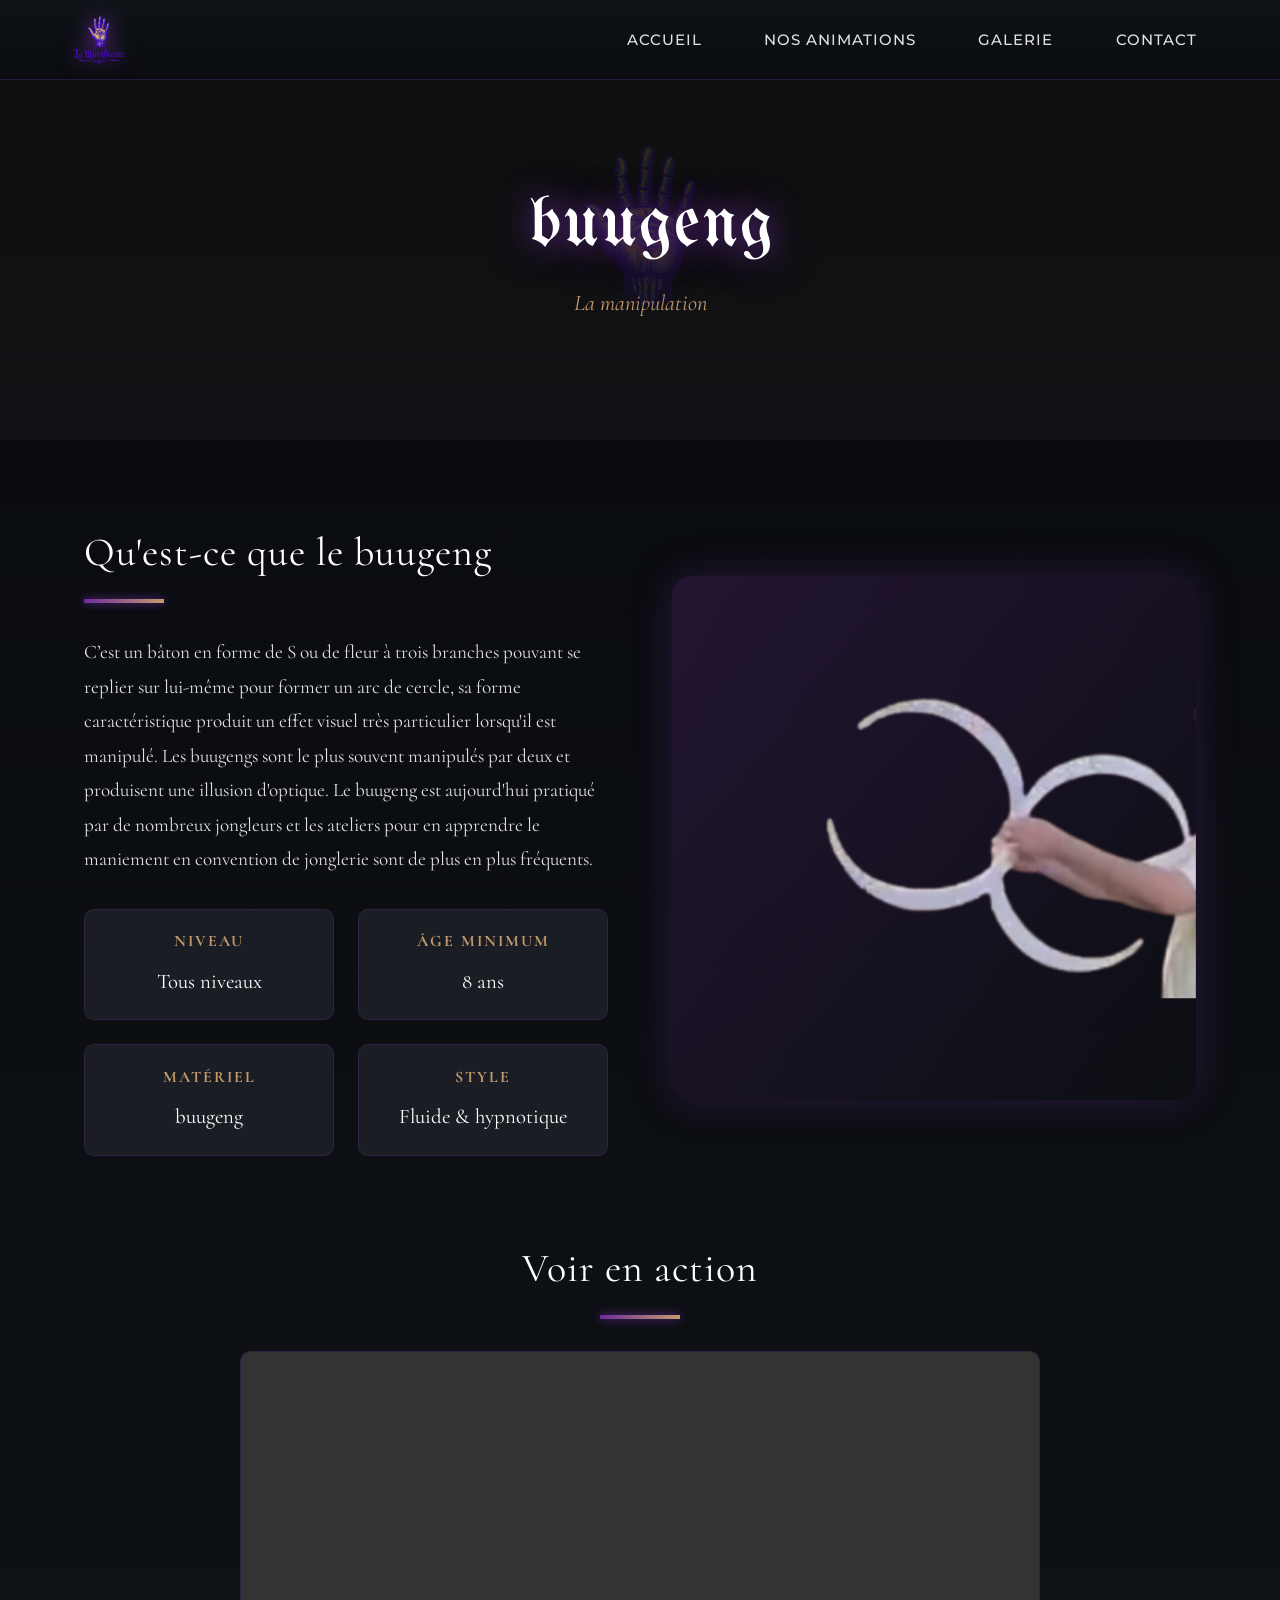
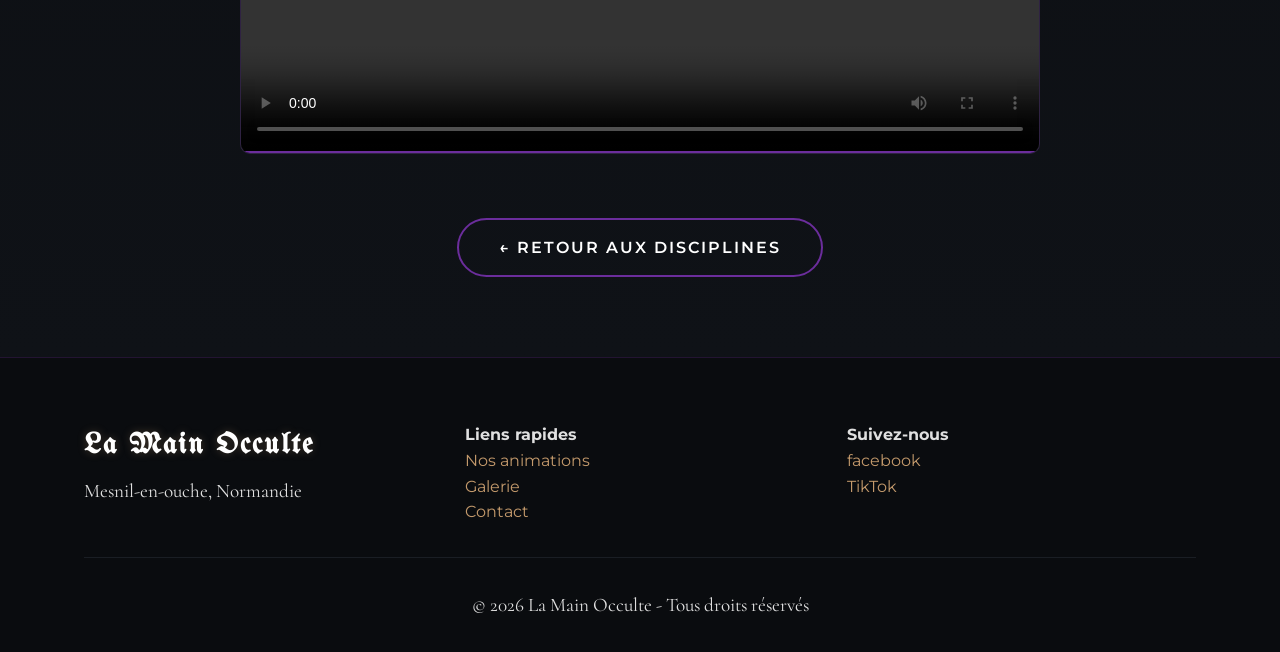
==== disciplines/flow-arts.html @ bd58adb0 "Add files via upload" ====
<!DOCTYPE html>
<html lang="fr">
<head>
    <meta charset="UTF-8">
    <meta name="viewport" content="width=device-width, initial-scale=1.0">
    <title>buugeng - La Main Occulte</title>
    <link rel="stylesheet" href="../style.css">
    <!-- Google Fonts -->
    <link href="https://fonts.googleapis.com/css2?family=UnifrakturMaguntia&family=Cormorant:wght@400;600;700&family=Montserrat:wght@400;600&display=swap" rel="stylesheet">
</head>
<body class="page-discipline">
    <header>
        <nav class="navbar">
            <div class="logo-container">
                <a href="../index.html"><img src="../img/logo.png" alt="La Main Occulte"></a>
            </div>
            <ul class="nav-links">
                <li><a href="../index.html">Accueil</a></li>
                <li><a href="../animations.html">Nos animations</a></li>
                <li><a href="../galerie.html">Galerie</a></li>
                <li><a href="../contact.html">Contact</a></li>
            </ul>
            <div class="burger">
                <div class="line1"></div>
                <div class="line2"></div>
                <div class="line3"></div>
            </div>
        </nav>
    </header>

    <main>
        <!-- Hero spécifique à la discipline -->
        <section class="discipline-hero">
            <div class="discipline-hero-content">
                <h1>buugeng</h1>
                <p>La manipulation</p>
            </div>
        </section>

        <!-- Contenu principal -->
        <section class="discipline-content">
            <div class="container">
                <!-- Description et stats -->
                <div class="discipline-grid">
                    <div class="discipline-info">
                        <h2>Qu'est-ce que le buugeng</h2>
                        <p>C’est un bâton en forme de S ou de fleur à trois branches pouvant se replier sur lui-même pour former un arc de cercle, sa forme caractéristique produit un effet visuel très particulier lorsqu'il est manipulé. Les buugengs sont le plus souvent manipulés par deux et produisent une illusion d'optique.

Le buugeng est aujourd'hui pratiqué par de nombreux jongleurs et les ateliers pour en apprendre le maniement en convention de jonglerie sont de plus en plus fréquents.</p>
                        <div class="discipline-stats">
                            <div class="stat-item">
                                <h4>Niveau</h4>
                                <p>Tous niveaux</p>
                            </div>
                            <div class="stat-item">
                                <h4>Âge minimum</h4>
                                <p>8 ans</p>
                            </div>
                            <div class="stat-item">
                                <h4>Matériel</h4>
                                <p>buugeng</p>
                            </div>
                            <div class="stat-item">
                                <h4>Style</h4>
                                <p>Fluide & hypnotique</p>
                            </div>
                        </div>
                    </div>
                    
                    <div class="discipline-image-large">
                        <img src="../img/galerie/buuggeng.png" alt="Buugeng en action">
                    </div>
                </div>

                <!-- Vidéo de démonstration -->
                <div class="video-showcase">
                    <h2>Voir en action</h2>
                    <div class="video-item">
                        <video controls width="100%">
                            <source src="../img/videos/buugeng.mp4" type="video/mp4">
                            Votre navigateur ne supporte pas la vidéo.
                        </video>
                    </div>
                </div>

                <!-- Lien retour -->
                <div class="back-to-home">
                    <a href="../index.html#disciplines" class="back-btn">← Retour aux disciplines</a>
                </div>
            </div>
        </section>
    </main>

    <footer>
        <div class="container">
            <div class="footer-content">
                <div class="footer-info">
                    <h3>La Main Occulte</h3>
                    <p>Mesnil-en-ouche, Normandie</p>
                </div>
                <div class="footer-links">
                    <h4>Liens rapides</h4>
                    <ul>
                        <li><a href="../animations.html">Nos animations</a></li>
                        <li><a href="../galerie.html">Galerie</a></li>
                        <li><a href="../contact.html">Contact</a></li>
                    </ul>
                </div>
                <div class="footer-social">
                    <h4>Suivez-nous</h4>
                    <a class="rezo" href="https://www.facebook.com/profile.php?id=61584136633572">facebook</a>
                    <a class="rezo" href="//www.tiktok.com/@la_main_occulte_">TikTok</a>
                </div>
            </div>
            <div class="footer-bottom">
                <p>&copy; 2026 La Main Occulte - Tous droits réservés</p>
            </div>
        </div>
    </footer>

    <!-- Overlay pour le menu mobile -->
    <div class="menu-overlay" id="menuOverlay"></div>

    <!-- Scripts -->
    <script src="../script.js"></script>
</body>
</html>
---- style.css ----
/* ===== RESET ET BASE ===== */
* {
    margin: 0;
    padding: 0;
    box-sizing: border-box;
}

body {
    font-family: 'Cormorant', serif;
    color: #e0e0e0;
    line-height: 1.6;
    background: linear-gradient(rgba(0, 0, 0, 0.8), rgba(10, 12, 15, 0.9));
    background-size: cover;
    background-position: center;
    background-attachment: fixed;
}

.container {
    width: 90%;
    max-width: 1200px;
    margin: 0 auto;
    padding: 0 20px;
}

/* ===== TYPOGRAPHIE H1 UNIFORMISÉE ===== */
h1 {
    font-family: 'UnifrakturMaguntia', cursive;
    font-size: 4rem;
    font-weight: normal;
    color: #ffffff;
    text-shadow: 0 0 20px #6b2d9c, 0 0 40px rgba(107, 45, 156, 0.3);
    letter-spacing: 2px;
    line-height: 1.2;
    margin: 0 auto 1rem;
    text-align: center;
    transition: text-shadow 0.3s ease;
    max-width: 90%;
}

/* Ajustement pour mobile */
@media screen and (max-width: 768px) {
    h1 {
        font-size: 2.8rem;
    }
}

@media screen and (max-width: 480px) {
    h1 {
        font-size: 2.2rem;
    }
}

/* ===== EFFET DE FOND POUR LES H1 ===== */
h1 {
    position: relative;
    z-index: 1;
}

h1::before {
    content: '';
    position: absolute;
    top: 50%;
    left: 50%;
    transform: translate(-50%, -50%);
    width: 120%;
    height: 200%;
    background-image: url('img/logo2.PNG'); /* Remplace par ton image */
    background-size: contain;
    background-position: center;
    background-repeat: no-repeat;
    opacity: 0.15; /* Très discret */
    z-index: -1;
    pointer-events: none;
    animation: h1Glow 4s ease-in-out infinite;
}

@keyframes h1Glow {
    0%, 100% {
        opacity: 0.15;
        filter: brightness(1) blur(0px);
    }
    50% {
        opacity: 0.50;
        filter: brightness(1.2) blur(1px);
        transform: translate(-50%, -50%) scale(1.02);
    }
}

/* ===== PAGE HEADER UNIFORMISÉ ===== */
.page-header {
    background: linear-gradient(rgba(0, 0, 0, 0.7), rgba(0, 0, 0, 0.7));
    background-size: cover;
    background-position: center;
    padding: 160px 0 80px;
    text-align: center;
    color: white;
    margin-top: 80px; /* Pour compenser la navbar fixe */
    width: 100%;
}

.page-header .container {
    display: flex;
    flex-direction: column;
    align-items: center;
    justify-content: center;
}

.page-header h1 {
    margin-bottom: 1rem;
}

.page-header p {
    font-size: 1.3rem;
    color: #c49a6c;
    max-width: 700px;
    margin: 0 auto;
    font-style: italic;
}

h1:hover {
    text-shadow: 0 0 30px #c49a6c, 0 0 60px #6b2d9c;
}

h2 {
    font-size: 2.5rem;
    font-weight: normal;
    color: #ffffff;
    text-align: center;
    margin-bottom: 2rem;
    position: relative;
    letter-spacing: 1px;
    transition: text-shadow 0.3s ease;
}

h2:hover {
    text-shadow: 0 0 30px #c49a6c, 0 0 60px #6b2d9c;
}

h2::after {
    content: '';
    display: block;
    width: 80px;
    height: 4px;
    background: linear-gradient(90deg, #6b2d9c, #c49a6c);
    margin: 15px auto 0;
    box-shadow: 0 0 10px #6b2d9c;
}

h3 {
    font-family: 'Cormorant', serif;
    font-size: 1.5rem;
    font-weight: 700;
    color: #c49a6c;
    margin-bottom: 1rem;
    text-transform: uppercase;
    letter-spacing: 2px;
    text-shadow: 0 0 8px rgba(196, 154, 108, 0.3);
}

p {
    font-family: 'Cormorant', serif;
    font-size: 1.2rem;
    color: #e0e0e0;
    margin-bottom: 1rem;
}

/* ===== AJUSTEMENTS DE LA NAVBAR ===== */
.navbar {
    /* Garde ton code existant, juste ajoute une hauteur fixe si besoin */
    height: 80px;
}

/* Pour compenser la navbar fixe sur toutes les pages */
main {
    padding-top: 0;
}



/* ===== UNIFORMISATION DES SECTIONS ===== */
section {
    width: 100%;
}

.container {
    width: 90%;
    max-width: 1200px;
    margin: 0 auto;
    padding: 0 20px;
}

/* ===== NAVIGATION ===== */
.navbar {
    display: flex;
    justify-content: space-between;
    align-items: center;
    padding: 0.5rem 5%;
    background: linear-gradient(180deg, #0f1217 0%, #0a0c0f 100%);
    position: fixed;
    width: 100%;
    top: 0;
    z-index: 2000;
    border-bottom: 1px solid #6b2d9c40;
    font-family: 'Montserrat', sans-serif;
}

.navbar .logo-container {
    height: 70px;
    display: flex;
    align-items: center;
}

.navbar .logo-container a {
    display: flex;
    align-items: center;
    height: 100%;
    text-decoration: none;
}

.navbar .logo-container img {
    height: 100%;
    width: auto;
    max-width: 180px;
    object-fit: contain;
    filter: drop-shadow(0 0 10px #6b2d9c);
    transition: filter 0.3s ease;
}

.navbar .logo-container img:hover {
    filter: drop-shadow(0 0 15px #c49a6c);
}

.nav-links {
    display: flex;
    list-style: none;
    gap: 1.5rem;
    align-items: center;
    margin: 0;
    padding: 0;
}

.nav-links li {
    margin: 0;
}

.nav-links li a {
    color: #e0e0e0;
    text-decoration: none;
    padding: 0.5rem 1.2rem;
    transition: all 0.3s ease;
    border-radius: 30px;
    font-weight: 500;
    text-transform: uppercase;
    letter-spacing: 1px;
    font-size: 0.95rem;
    white-space: nowrap;
}

.nav-links li a:hover,
.nav-links li a.active {
    background: linear-gradient(135deg, #6b2d9c, #4a1b6e);
    color: #ffffff;
    box-shadow: 0 0 15px #6b2d9c;
}

/* Menu Burger */
.burger {
    display: none;
    cursor: pointer;
    z-index: 2001;
}

.burger div {
    width: 25px;
    height: 3px;
    background-color: #c49a6c;
    margin: 5px;
    transition: all 0.3s ease;
    border-radius: 3px;
}

.burger:hover div {
    background-color: #6b2d9c;
}

/* ===== HERO SECTION (UNIQUEMENT SUR INDEX.HTML) ===== */
.hero {
    min-height: 50vh;
    display: flex;
    align-items: center;
    justify-content: center;
    text-align: center;
    margin-top: 80px; /* Correspond à la hauteur de la navbar */
    padding: 2rem 0;
    background: linear-gradient(rgba(0, 0, 0, 0.8), rgba(10, 12, 15, 0.9));
    background-size: cover;
    background-position: center;
}

.hero-content {
    max-width: 800px;
    padding: 0 20px;
}

.hero-content h1 {
    margin-bottom: 1rem;
}

.hero-subtitle {
    font-family: 'Cormorant', serif;
    font-size: 1.8rem;
    color: #c49a6c;
    margin-bottom: 2rem;
    font-style: italic;
}

/* ===== PAGE HEADER UNIFORMISÉ (POUR TOUTES LES PAGES SAUF ACCUEIL) ===== */
.page-header {
    background: linear-gradient(rgba(0, 0, 0, 0.7), rgba(0, 0, 0, 0.7));
    background-size: cover;
    background-position: center;
    padding: 160px 0 80px;
    text-align: center;
    color: white;
    margin-top: 80px; /* Même valeur que le hero */
    width: 100%;
}

.page-header .container {
    display: flex;
    flex-direction: column;
    align-items: center;
    justify-content: center;
}

.page-header h1 {
    margin-bottom: 1rem;
}

.page-header p {
    font-size: 1.3rem;
    color: #c49a6c;
    max-width: 700px;
    margin: 0 auto;
    font-style: italic;
}

/* ===== BOUTONS ===== */
.btn {
    display: inline-block;
    padding: 15px 40px;
    background: linear-gradient(135deg, #6b2d9c, #4a1b6e);
    color: white;
    text-decoration: none;
    border-radius: 50px;
    font-family: 'Montserrat', sans-serif;
    font-weight: 600;
    text-transform: uppercase;
    letter-spacing: 2px;
    font-size: 1rem;
    transition: all 0.3s ease;
    border: none;
    cursor: pointer;
    box-shadow: 0 5px 15px rgba(107, 45, 156, 0.4);
    position: relative;
    overflow: hidden;
}

.btn::before {
    content: '';
    position: absolute;
    top: 0;
    left: -100%;
    width: 100%;
    height: 100%;
    background: linear-gradient(90deg, transparent, rgba(255,255,255,0.2), transparent);
    transition: left 0.5s ease;
}

.btn:hover::before {
    left: 100%;
}

.btn:hover {
    transform: translateY(-2px);
    box-shadow: 0 8px 25px rgba(107, 45, 156, 0.6);
    animation: pulse 2s infinite;
}

@keyframes pulse {
    0% { box-shadow: 0 0 10px #6b2d9c; }
    50% { box-shadow: 0 0 20px #c49a6c; }
    100% { box-shadow: 0 0 10px #6b2d9c; }
}

/* ===== SECTION PRÉSENTATION ===== */
.presentation {
    padding: 5rem 0;
    background: linear-gradient(180deg, #0a0c0f 0%, #0f1217 100%);
}

.presentation-content {
    display: grid;
    grid-template-columns: 1fr 1fr;
    gap: 3rem;
    align-items: center;
}

.image-placeholder {
    background: linear-gradient(135deg, #1a1e24, #0f1217);
    height: 350px;
    display: flex;
    align-items: center;
    justify-content: center;
    border-radius: 15px;
    border: 2px solid #6b2d9c;
    box-shadow: 0 0 30px rgba(107, 45, 156, 0.2);
    color: #c49a6c;
    font-family: 'Cormorant', serif;
    font-size: 1.3rem;
    text-align: center;
    position: relative;
    overflow: hidden;
}

/* ===== SECTION SPÉCIALITÉS ===== */
.specialites {
    padding: 5rem 0 8rem; /* Augmente le padding-bottom pour plus d'espace */
    background: #0f1217;
}

.specialites-grid {
    display: grid;
    grid-template-columns: repeat(auto-fit, minmax(250px, 1fr));
    gap: 2rem;
    margin-top: 2rem;
}

.specialite-card {
    background: #1a1e24;
    padding: 2rem 1.5rem;
    border-radius: 15px;
    text-align: center;
    transition: all 0.3s ease;
    border: 1px solid #6b2d9c40;
    box-shadow: 0 10px 30px rgba(0,0,0,0.5);
    position: relative;
    overflow: hidden;
}

.specialite-card::before {
    content: '';
    position: absolute;
    top: 0;
    left: 0;
    right: 0;
    bottom: 0;
    border: 2px solid transparent;
    border-radius: 15px;
    transition: all 0.3s ease;
}

.specialite-card:hover::before {
    border-color: #6b2d9c;
    box-shadow: 0 0 30px #6b2d9c, inset 0 0 20px rgba(107, 45, 156, 0.3);
    animation: borderGlow 2s infinite;
}

@keyframes borderGlow {
    0% { border-color: #6b2d9c; }
    50% { border-color: #c49a6c; }
    100% { border-color: #6b2d9c; }
}

.specialite-card:hover {
    transform: translateY(-5px);
    border-color: #6b2d9c;
    box-shadow: 0 15px 40px rgba(107, 45, 156, 0.3);
}

/* ===== SÉPARATEUR MYSTIQUE ===== */
.specialites::after {
    content: '✦ ✦ ✦';
    display: block;
    text-align: center;
    color: #8e6cc4;
    font-size: 1.5rem;
    letter-spacing: 10px;
    margin-top: 3rem;
    opacity: 0.5;
}

.image-container {
    width: 180px;
    height: 180px;
    margin: 0 auto 1.5rem;
    border-radius: 50%;
    overflow: hidden;
    display: flex;
    align-items: center;
    justify-content: center;
    background: #0f1217;
    border: 3px solid #6b2d9c;
    box-shadow: 0 0 30px rgba(107, 45, 156, 0.3);
    position: relative;
}

.image-container::after {
    content: '';
    position: absolute;
    top: -10%;
    left: -10%;
    width: 120%;
    height: 120%;
    background: radial-gradient(circle, #6b2d9c40 0%, transparent 70%);
    opacity: 0.5;
}

.discipline-image {
    width: 100%;
    height: 100%;
    object-fit: cover;
    display: block;
    transition: transform 0.5s ease;
}

.specialite-card:hover .discipline-image {
    transform: scale(1.1);
}

/* ===== SECTION ACTUALITÉS ===== */
.actualites {
    padding: 5rem 0;
    margin-top: 2rem; /* Ajoute une petite marge en plus si nécessaire */
}
.animations {
    background: linear-gradient(180deg, #0a0c0f 0%, #0f1217 100%);
}

.actu-card {
    background: #1a1e24;
    padding: 2.5rem;
    border-radius: 15px;
    max-width: 800px;
    margin: 0 auto;
    border: 1px solid #6b2d9c;
    box-shadow: 0 0 50px rgba(107, 45, 156, 0.2);
    text-align: center;
}

.actu-date {
    font-family: 'Montserrat', sans-serif;
    color: #c49a6c;
    font-weight: 600;
    margin-bottom: 1rem;
    text-transform: uppercase;
    letter-spacing: 3px;
    font-size: 0.9rem;
}

/* ===== PAGE GALERIE ===== */
.page-header {
    background: linear-gradient(rgba(0, 0, 0, 0.7), rgba(0, 0, 0, 0.7));
    background-size: cover;
    background-position: center;
    padding: 162px 0 62px;
    text-align: center;
    color: white;
    margin-top: 26px;
}

.page-header p {
    font-size: 1.3rem;
    color: #ff8400;
    max-width: 700px;
    margin: 0 auto;
    font-style: italic;
}

.galerie-section {
    background: linear-gradient(rgba(0, 0, 0, 0.7), rgba(0, 0, 0, 0.7));
    background-size: cover;
    background-position: center;
    padding: 0px 0 47px;
    text-align: center;
    color: white;
    margin-top: 0px;
}

.galerie-grid {
    display: grid;
    grid-template-columns: repeat(3, 1fr);
    gap: 1.5rem;
    margin: 3rem 0;
}

.galerie-item {
    position: relative;
    border-radius: 10px;
    overflow: hidden;
    cursor: pointer;
    aspect-ratio: 16/9;
    border: 2px solid #6b2d9c40;
    transition: all 0.3s ease;
}

.galerie-item:hover {
    transform: translateY(-5px);
    border-color: #6b2d9c;
    box-shadow: 0 0 30px rgba(107, 45, 156, 0.3);
}

.galerie-item img {
    width: 100%;
    height: 100%;
    object-fit: cover;
    transition: transform 0.5s ease;
}

.galerie-item:hover img {
    transform: scale(1.05);
}

.galerie-caption {
    position: absolute;
    bottom: 0;
    left: 0;
    right: 0;
    background: linear-gradient(to top, rgba(10,12,15,0.9), transparent);
    color: white;
    padding: 1.5rem 1rem 0.8rem;
    transform: translateY(100%);
    transition: transform 0.3s ease;
    text-align: center;
}

.galerie-item:hover .galerie-caption {
    transform: translateY(0);
}

.galerie-caption p {
    font-family: 'Cormorant', serif;
    font-size: 1.1rem;
    color: #c49a6c;
    margin: 0;
}

.galerie-filtres {
    display: flex;
    justify-content: center;
    gap: 1rem;
    margin: 2rem 0 3rem;
    flex-wrap: wrap;
}

.filtre-btn {
    background: transparent;
    border: 2px solid #6b2d9c;
    color: #e0e0e0;
    padding: 0.5rem 1.5rem;
    border-radius: 50px;
    cursor: pointer;
    font-family: 'Montserrat', sans-serif;
    font-weight: 600;
    transition: all 0.3s ease;
}

.filtre-btn:hover,
.filtre-btn.active {
    background: #6b2d9c;
    color: white;
    box-shadow: 0 0 15px #6b2d9c;
}

/* ===== SECTION VIDÉO ===== */
.video-section {
    padding: 4rem 0;
    background: #0f1217;
    border-top: 1px solid #6b2d9c40;
    border-bottom: 1px solid #6b2d9c40;
}

.video-grid {
    display: grid;
    grid-template-columns: repeat(2, 1fr);
    gap: 2rem;
    margin-top: 2rem;
}

.video-item {
    background: #1a1e24;
    border-radius: 10px;
    overflow: hidden;
    border: 1px solid #6b2d9c40;
    transition: all 0.3s ease;
}

.video-item:hover {
    transform: translateY(-5px);
    border-color: #6b2d9c;
    box-shadow: 0 0 30px rgba(107, 45, 156, 0.3);
}

.video-item video {
    width: 100%;
    height: auto;
    display: block;
    border-bottom: 2px solid #6b2d9c;
    background: #0f1217;
}

.video-item p {
    padding: 1rem;
    text-align: center;
    font-size: 1.1rem;
}

/* ===== PAGE CONTACT ===== */
.contact {
    background: linear-gradient(rgba(0, 0, 0, 0.7), rgba(0, 0, 0, 0.7)), url(images/animations-bg.jpg);
    background-size: cover;
    background-position: center;
    padding: 4rem 0;
    text-align: center;
    color: white;
    margin-top: 0;
}

.contact-form input,
.contact-form textarea {
    background: #1a1e24;
    border: 1px solid #6b2d9c !important;
    color: #e0e0e0;
    font-family: 'Cormorant', serif;
    font-size: 1.1rem;
}

.contact-form input:focus,
.contact-form textarea:focus {
    outline: none;
    border-color: #c49a6c !important;
    box-shadow: 0 0 15px #6b2d9c;
}

/* ===== MODAL POUR AGRANDIR LES IMAGES ===== */
.modal {
    display: none;
    position: fixed;
    z-index: 3000;
    top: 0;
    left: 0;
    width: 100%;
    height: 100%;
    background-color: rgba(0,0,0,0.95);
    backdrop-filter: blur(5px);
    align-items: center;
    justify-content: center;
}

.modal.active {
    display: flex;
}

.modal-content {
    max-width: 90%;
    max-height: 90%;
    position: relative;
}

.modal-content img {
    width: auto;
    max-width: 100%;
    max-height: 80vh;
    height: auto;
    object-fit: contain;
    border: 3px solid #6b2d9c;
    border-radius: 10px;
    box-shadow: 0 0 50px rgba(107, 45, 156, 0.5);
}

.modal-close {
    position: absolute;
    top: -40px;
    right: 0;
    color: white;
    font-size: 3rem;
    cursor: pointer;
    transition: color 0.3s ease;
}

.modal-close:hover {
    color: #c49a6c;
}

.modal-caption {
    position: absolute;
    bottom: -40px;
    left: 0;
    color: #c49a6c;
    font-size: 1.1rem;
}

/* ===== FOOTER ===== */
footer {
    background: #0a0c0f;
    color: #e0e0e0;
    padding: 4rem 0 1rem;
    border-top: 1px solid #6b2d9c40;
    font-family: 'Montserrat', sans-serif;
}

.footer-content {
    display: grid;
    grid-template-columns: repeat(auto-fit, minmax(250px, 1fr));
    gap: 2rem;
    margin-bottom: 2rem;
}

.footer-info h3 {
    font-family: 'UnifrakturMaguntia', cursive;
    color: #ffffff;
    font-size: 1.8rem;
    margin-bottom: 0.5rem;
    text-transform: none;
}

.footer-links ul {
    list-style: none;
}

.rezo{
    color: #c49a6c;
    display: grid;
    grid-template-columns: repeat(auto-fit, minmax(250px, 1fr));
    list-style: none;
    text-decoration: none;
     justify-content: center;
}

.rezo:hover {
    text-shadow: 0 0 50px #c49a6c, 0 0 60px #6b2d9c;
}

.rezo::after {
   
    background: linear-gradient(90deg, #6b2d9c, #c49a6c);
    margin: 15px auto 0;
    box-shadow: 0 0 30px #6b2d9c;
}


.footer-links ul li a {
    color: #c49a6c;
    text-decoration: none;
    transition: all 0.3s ease;
    font-size: 1rem;
}

.footer-links ul li a:hover {
    color: #ffffff;
    padding-left: 5px;
}

.footer-bottom {
    text-align: center;
    padding-top: 2rem;
    border-top: 1px solid #1a1e24;
    font-size: 0.9rem;
    color: #888;
}

/* Animation burger améliorée */
.toggle .line1 {
    transform: rotate(-45deg) translate(-5px, 6px);
    background-color: #6b2d9c;
    width: 30px;
}

.toggle .line2 {
    opacity: 0;
    transform: translateX(-10px);
}

.toggle .line3 {
    transform: rotate(45deg) translate(-5px, -6px);
    background-color: #6b2d9c;
    width: 30px;
}

/* Overlay sombre quand le menu est ouvert */
.menu-overlay {
    display: none;
    position: fixed;
    top: 0;
    left: 0;
    width: 100%;
    height: 100%;
    background: rgba(0, 0, 0, 0.5);
    backdrop-filter: blur(3px);
    z-index: 1999;
    opacity: 0;
    transition: opacity 0.3s ease;
}

.menu-overlay.active {
    display: block;
    opacity: 1;
}

/* ===== RESPONSIVE ===== */
@media screen and (max-width: 992px) {
    .specialites-grid {
        grid-template-columns: repeat(2, 1fr);
    }
    
    .galerie-grid {
        grid-template-columns: repeat(2, 1fr);
    }
    
    .video-grid {
        grid-template-columns: 1fr;
    }
    
    h1 {
        font-size: 3rem;
    }
    
    h2 {
        font-size: 2.2rem;
    }
    
    .nav-links {
        gap: 0.8rem;
    }
    
    .nav-links li a {
        padding: 0.4rem 0.8rem;
        font-size: 0.85rem;
    }
}

@media screen and (max-width: 768px) {
    .nav-links {
        position: fixed;
        right: 0;
        top: 0;
        height: 100vh;
        width: 70%;
        max-width: 300px;
        background: linear-gradient(135deg, #0f1217 0%, #0a0c0f 100%);
        flex-direction: column;
        justify-content: center;
        gap: 2rem;
        transform: translateX(100%);
        transition: transform 0.4s ease-in-out;
        padding: 2rem;
        border-left: 2px solid #6b2d9c;
        box-shadow: -5px 0 30px rgba(0,0,0,0.5);
        z-index: 2000;
    }
    
    .nav-links.nav-active {
        transform: translateX(0);
    }
    
    .nav-links li {
        width: 100%;
        text-align: center;
        opacity: 0;
        animation: navLinkFade 0.5s ease forwards;
    }
    
    .nav-links li:nth-child(1) { animation-delay: 0.1s; }
    .nav-links li:nth-child(2) { animation-delay: 0.2s; }
    .nav-links li:nth-child(3) { animation-delay: 0.3s; }
    .nav-links li:nth-child(4) { animation-delay: 0.4s; }
    
    @keyframes navLinkFade {
        from {
            opacity: 0;
            transform: translateX(50px);
        }
        to {
            opacity: 1;
            transform: translateX(0);
        }
    }
    
    .nav-links li a {
        display: block;
        padding: 1rem;
        font-size: 1.1rem;
        border: 1px solid #6b2d9c40;
        background: rgba(107, 45, 156, 0.1);
    }
    
    .nav-links li a:hover,
    .nav-links li a.active {
        background: linear-gradient(135deg, #6b2d9c, #4a1b6e);
        border-color: transparent;
    }
    
    .burger {
        display: block;
    }
    
    .logo {
        height: 60px;
    }
    
    .presentation-content {
        grid-template-columns: 1fr;
    }
    
    .galerie-grid {
        grid-template-columns: 1fr;
        gap: 1rem;
    }
    
    .page-header {
        padding: 120px 0 60px;
    }
    
    .galerie-filtres {
        gap: 0.5rem;
    }
    
    .filtre-btn {
        padding: 0.4rem 1rem;
        font-size: 0.9rem;
    }
    
    h1 {
        font-size: 2.5rem;
    }
    
    .hero {
        height: 60vh;
    }
    
    .image-container {
        width: 150px;
        height: 150px;
    }
}

@media screen and (max-width: 576px) {
    .specialites-grid {
        grid-template-columns: 1fr;
    }
}
/* ===== AJUSTEMENTS RESPONSIVE POUR LE LOGO ===== */
@media screen and (max-width: 768px) {
    .navbar .logo-container {
        height: 50px; /* Plus petit sur mobile */
    }
    
    .navbar .logo-container img {
        max-width: 140px;
    }
}

@media screen and (max-width: 480px) {
    .navbar .logo-container {
        height: 45px;
    }
    
    .navbar .logo-container img {
        max-width: 120px;
    }
}

/* ===== PAGE CONTACT RESPONSIVE ===== */
.contact {
    background: linear-gradient(rgba(0, 0, 0, 0.7), rgba(0, 0, 0, 0.7)), url(images/animations-bg.jpg);
    background-size: cover;
    background-position: center;
    padding: 4rem 1rem; /* Ajoute des marges latérales */
    color: white;
    margin-top: 0;
}

.contact .container > div {
    display: grid;
    grid-template-columns: 1fr 1fr;
    gap: 2rem;
}

/* Style des cartes d'information */
.contact-info-card {
    background: rgba(26, 30, 36, 0.8);
    backdrop-filter: blur(5px);
    padding: 2rem;
    border-radius: 15px;
    border: 1px solid #6b2d9c40;
}

.contact-info-card h3 {
    color: #c49a6c;
    margin-bottom: 0.5rem;
    font-size: 1.3rem;
}

.contact-info-card p {
    margin-bottom: 1.5rem;
    font-size: 1.1rem;
}

/* Formulaire */
.contact-form {
    background: rgba(0, 0, 0, 0.8) !important;
    backdrop-filter: blur(5px);
    padding: 2rem !important;
    border-radius: 15px !important;
    border: 1px solid #6b2d9c40;
    width: 100%;
}

.contact-form input,
.contact-form textarea {
    background: #1a1e24 !important;
    border: 1px solid #6b2d9c !important;
    color: #e0e0e0 !important;
    font-family: 'Cormorant', serif;
    font-size: 16px !important; /* Empêche le zoom auto sur iPhone */
    padding: 12px !important;
    width: 100%;
    border-radius: 8px;
    margin-bottom: 1rem;
}

.contact-form input:focus,
.contact-form textarea:focus {
    outline: none;
    border-color: #c49a6c !important;
    box-shadow: 0 0 15px #6b2d9c;
}

.contact-form button {
    width: 100%;
    margin-top: 1rem;
}

/* ===== RESPONSIVE POUR IPHONE ===== */
@media screen and (max-width: 768px) {
    .contact .container > div {
        grid-template-columns: 1fr; /* Passe en une seule colonne */
        gap: 2rem;
    }
    
    .contact-info-card {
        text-align: center;
    }
    
    .contact-info-card h3 {
        font-size: 1.2rem;
    }
    
    .contact-info-card p {
        font-size: 1rem;
    }
    
    .contact-form {
        padding: 1.5rem !important;
    }
    
    .contact-form h2 {
        font-size: 1.8rem;
        margin-bottom: 1.5rem;
    }
    
    .contact-form input,
    .contact-form textarea {
        font-size: 16px !important; /* Important pour éviter le zoom sur iPhone */
        padding: 10px !important;
    }
}

@media screen and (max-width: 480px) {
    .contact {
        padding: 2rem 0.5rem;
    }
    
    .contact-info-card {
        padding: 1.5rem;
    }
    
    .contact-info-card h3 {
        font-size: 1.1rem;
    }
    
    .contact-form {
        padding: 1.2rem !important;
    }
    
    .contact-form h2 {
        font-size: 1.5rem;
    }
}

/* ===== CARROUSEL ===== */
.carousel-section {
    padding: 3rem 0 5rem;
    background: linear-gradient(180deg, #0a0c0f 0%, #0f1217 100%);
}

.carousel-container {
    position: relative;
    max-width: 900px;
    margin: 3rem auto;
    overflow: hidden;
    border-radius: 15px;
    box-shadow: 0 0 30px rgba(107, 45, 156, 0.3);
}

.carousel-track-container {
    overflow: hidden;
}

.carousel-track {
    display: flex;
    transition: transform 0.5s ease-in-out;
}

.carousel-slide {
    min-width: 100%;
    position: relative;
    aspect-ratio: 16/9;
    overflow: hidden;
}

.carousel-slide img {
    width: 100%;
    height: 100%;
    object-fit: cover;
    display: block;
}

.slide-caption {
    position: absolute;
    bottom: 0;
    left: 0;
    right: 0;
    background: linear-gradient(to top, rgba(10,12,15,0.9), transparent);
    color: white;
    padding: 2rem 1.5rem 1rem;
    transform: translateY(100%);
    transition: transform 0.4s ease;
}

.carousel-slide:hover .slide-caption {
    transform: translateY(0);
}

.slide-caption h3 {
    color: #c49a6c;
    font-size: 1.5rem;
    margin-bottom: 0.3rem;
}

.slide-caption p {
    font-size: 1.1rem;
    margin: 0;
    opacity: 0.9;
}

/* Boutons de navigation */
.carousel-btn {
    position: absolute;
    top: 50%;
    transform: translateY(-50%);
    background: rgba(107, 45, 156, 0.7);
    color: white;
    border: none;
    width: 50px;
    height: 50px;
    border-radius: 50%;
    font-size: 2rem;
    cursor: pointer;
    z-index: 10;
    display: flex;
    align-items: center;
    justify-content: center;
    transition: all 0.3s ease;
    border: 2px solid #c49a6c;
}

.carousel-btn:hover {
    background: #6b2d9c;
    transform: translateY(-50%) scale(1.1);
    box-shadow: 0 0 20px #6b2d9c;
}

.carousel-btn.prev {
    left: 20px;
}

.carousel-btn.next {
    right: 20px;
}

/* Indicateurs */
.carousel-indicators {
    display: flex;
    justify-content: center;
    gap: 0.8rem;
    margin: 2rem 0;
}

.indicator {
    width: 12px;
    height: 12px;
    border-radius: 50%;
    background: #4a1b6e;
    cursor: pointer;
    transition: all 0.3s ease;
    border: 1px solid #6b2d9c;
}

.indicator.active {
    background: #c49a6c;
    transform: scale(1.3);
    box-shadow: 0 0 15px #c49a6c;
    border-color: #c49a6c;
}

/* Miniatures */
.carousel-thumbnails {
    display: grid;
    grid-template-columns: repeat(auto-fit, minmax(80px, 1fr));
    gap: 0.8rem;
    margin-top: 2rem;
    max-width: 700px;
    margin-left: auto;
    margin-right: auto;
}

.thumbnail {
    aspect-ratio: 1/1;
    border-radius: 8px;
    overflow: hidden;
    cursor: pointer;
    border: 2px solid transparent;
    transition: all 0.3s ease;
    opacity: 0.7;
}

.thumbnail img {
    width: 100%;
    height: 100%;
    object-fit: cover;
}

.thumbnail:hover {
    opacity: 1;
    transform: translateY(-3px);
}

.thumbnail.active {
    border-color: #c49a6c;
    opacity: 1;
    box-shadow: 0 0 20px #6b2d9c;
    transform: scale(1.05);
}

/* ===== BOUTON PLAY/PAUSE ===== */
.carousel-playpause {
    position: absolute;
    bottom: 20px;
    right: 20px;
    background: rgba(107, 45, 156, 0.7);
    color: white;
    border: none;
    width: 45px;
    height: 45px;
    border-radius: 50%;
    font-size: 1.5rem;
    cursor: pointer;
    z-index: 10;
    display: flex;
    align-items: center;
    justify-content: center;
    transition: all 0.3s ease;
    border: 2px solid #c49a6c;
    backdrop-filter: blur(5px);
}

.carousel-playpause:hover {
    background: #6b2d9c;
    transform: scale(1.1);
    box-shadow: 0 0 20px #6b2d9c;
}

@media screen and (max-width: 768px) {
    .carousel-playpause {
        width: 40px;
        height: 40px;
        font-size: 1.2rem;
        bottom: 15px;
        right: 15px;
    }
}

/* Responsive */
@media screen and (max-width: 768px) {
    .carousel-btn {
        width: 40px;
        height: 40px;
        font-size: 1.5rem;
    }
    
    .carousel-btn.prev {
        left: 10px;
    }
    
    .carousel-btn.next {
        right: 10px;
    }
    
    .slide-caption {
        transform: translateY(0); /* Toujours visible sur mobile */
        padding: 1rem;
    }
    
    .slide-caption h3 {
        font-size: 1.2rem;
    }
    
    .slide-caption p {
        font-size: 1rem;
    }
    
    .carousel-thumbnails {
        grid-template-columns: repeat(4, 1fr);
        gap: 0.5rem;
    }
}

@media screen and (max-width: 480px) {
    .carousel-thumbnails {
        grid-template-columns: repeat(3, 1fr);
    }
}

/* ===== CARTES CLIQUABLES ===== */
.specialite-card-link {
    text-decoration: none;
    color: inherit;
    display: block;
    transition: transform 0.3s ease;
}

.specialite-card-link:hover {
    transform: translateY(-8px);
}

.specialite-card {
    position: relative;
    overflow: hidden;
    cursor: pointer;
    height: 100%;
    display: flex;
    flex-direction: column;
}

.card-overlay {
    position: absolute;
    top: 0;
    left: 0;
    width: 100%;
    height: 100%;
    background: rgba(107, 45, 156, 0.85);
    backdrop-filter: blur(3px);
    display: flex;
    align-items: center;
    justify-content: center;
    opacity: 0;
    transition: opacity 0.3s ease;
    border-radius: 15px;
}

.specialite-card:hover .card-overlay {
    opacity: 1;
}

.explore-btn {
    color: white;
    font-family: 'Montserrat', sans-serif;
    font-weight: 600;
    text-transform: uppercase;
    letter-spacing: 2px;
    font-size: 1.2rem;
    padding: 12px 24px;
    border: 2px solid #c49a6c;
    border-radius: 50px;
    background: rgba(0, 0, 0, 0.3);
    transform: translateY(20px);
    transition: all 0.3s ease;
}

.specialite-card:hover .explore-btn {
    transform: translateY(0);
    box-shadow: 0 0 20px #c49a6c;
}

/* Animation de pulsation pour le bouton */
@keyframes btnPulse {
    0%, 100% { box-shadow: 0 0 10px #c49a6c; }
    50% { box-shadow: 0 0 25px #c49a6c, 0 0 40px #6b2d9c; }
}

.specialite-card:hover .explore-btn {
    animation: btnPulse 2s infinite;
}

/* ===== PAGES DISCIPLINES ===== */
.discipline-hero {
    min-height: 40vh;
    display: flex;
    align-items: center;
    justify-content: center;
    text-align: center;
    margin-top: 80px;
    padding: 4rem 0;
    background: linear-gradient(rgba(0, 0, 0, 0.7), rgba(10, 12, 15, 0.8));
    position: relative;
    overflow: hidden;
}

.discipline-hero::before {
    content: '';
    position: absolute;
    top: 0;
    left: 0;
    width: 100%;
    height: 100%;
    background-size: cover;
    background-position: center;
    opacity: 0.2;
    z-index: -1;
}

.discipline-hero-content {
    max-width: 800px;
    padding: 0 20px;
}

.discipline-hero h1 {
    font-size: 4.5rem;
    margin-bottom: 1rem;
    text-shadow: 0 0 30px #6b2d9c, 0 0 60px rgba(107, 45, 156, 0.3);
}

.discipline-hero p {
    font-size: 1.4rem;
    color: #c49a6c;
    font-style: italic;
}

.discipline-content {
    padding: 5rem 0;
    background: linear-gradient(180deg, #0a0c0f 0%, #0f1217 100%);
}

.discipline-grid {
    display: grid;
    grid-template-columns: 1fr 1fr;
    gap: 4rem;
    align-items: center;
    margin-bottom: 4rem;
}

.discipline-info h2 {
    text-align: left;
    margin-bottom: 2rem;
}

.discipline-info h2::after {
    margin-left: 0;
}

.discipline-info p {
    font-size: 1.2rem;
    margin-bottom: 1.5rem;
    line-height: 1.8;
}

.discipline-stats {
    display: grid;
    grid-template-columns: repeat(2, 1fr);
    gap: 1.5rem;
    margin-top: 2rem;
}

.stat-item {
    background: #1a1e24;
    padding: 1.2rem;
    border-radius: 10px;
    border: 1px solid #6b2d9c40;
    text-align: center;
}

.stat-item h4 {
    color: #c49a6c;
    font-size: 1rem;
    text-transform: uppercase;
    letter-spacing: 2px;
    margin-bottom: 0.5rem;
}

.stat-item p {
    font-size: 1.3rem;
    margin: 0;
    color: white;
}

.discipline-image-large {
    position: relative;
    border-radius: 20px;
    overflow: hidden;
    box-shadow: 0 0 40px rgba(107, 45, 156, 0.3);
}

.discipline-image-large img {
    width: 100%;
    height: auto;
    display: block;
    transition: transform 0.5s ease;
}

.discipline-image-large:hover img {
    transform: scale(1.05);
}

.discipline-image-large::after {
    content: '';
    position: absolute;
    top: 0;
    left: 0;
    width: 100%;
    height: 100%;
    background: linear-gradient(135deg, #6b2d9c40, transparent);
    pointer-events: none;
}

.discipline-gallery {
    margin-top: 5rem;
}

.discipline-gallery h2 {
    margin-bottom: 3rem;
}

.gallery-mini-grid {
    display: grid;
    grid-template-columns: repeat(3, 1fr);
    gap: 1.5rem;
}

.gallery-mini-item {
    border-radius: 10px;
    overflow: hidden;
    aspect-ratio: 1/1;
    border: 2px solid #6b2d9c40;
    transition: all 0.3s ease;
}

.gallery-mini-item:hover {
    transform: scale(1.05);
    border-color: #c49a6c;
    box-shadow: 0 0 25px #6b2d9c;
}

.gallery-mini-item img {
    width: 100%;
    height: 100%;
    object-fit: cover;
}

.video-showcase {
    margin-top: 5rem;
    text-align: center;
}

.video-showcase .video-item {
    max-width: 800px;
    margin: 0 auto;
}

.back-to-home {
    text-align: center;
    margin-top: 4rem;
}

.back-btn {
    display: inline-block;
    padding: 15px 40px;
    background: transparent;
    color: white;
    text-decoration: none;
    border: 2px solid #6b2d9c;
    border-radius: 50px;
    font-family: 'Montserrat', sans-serif;
    font-weight: 600;
    text-transform: uppercase;
    letter-spacing: 2px;
    transition: all 0.3s ease;
}

.back-btn:hover {
    background: #6b2d9c;
    box-shadow: 0 0 20px #6b2d9c;
    transform: translateY(-3px);
}

/* Responsive */
@media screen and (max-width: 992px) {
    .discipline-grid {
        grid-template-columns: 1fr;
        gap: 2rem;
    }
    
    .discipline-info h2 {
        text-align: center;
    }
    
    .discipline-info h2::after {
        margin-left: auto;
    }
    
    .gallery-mini-grid {
        grid-template-columns: repeat(2, 1fr);
    }
}

@media screen and (max-width: 768px) {
    .discipline-hero h1 {
        font-size: 3rem;
    }
    
    .discipline-stats {
        grid-template-columns: 1fr;
    }
    
    .gallery-mini-grid {
        grid-template-columns: 1fr;
    }
}
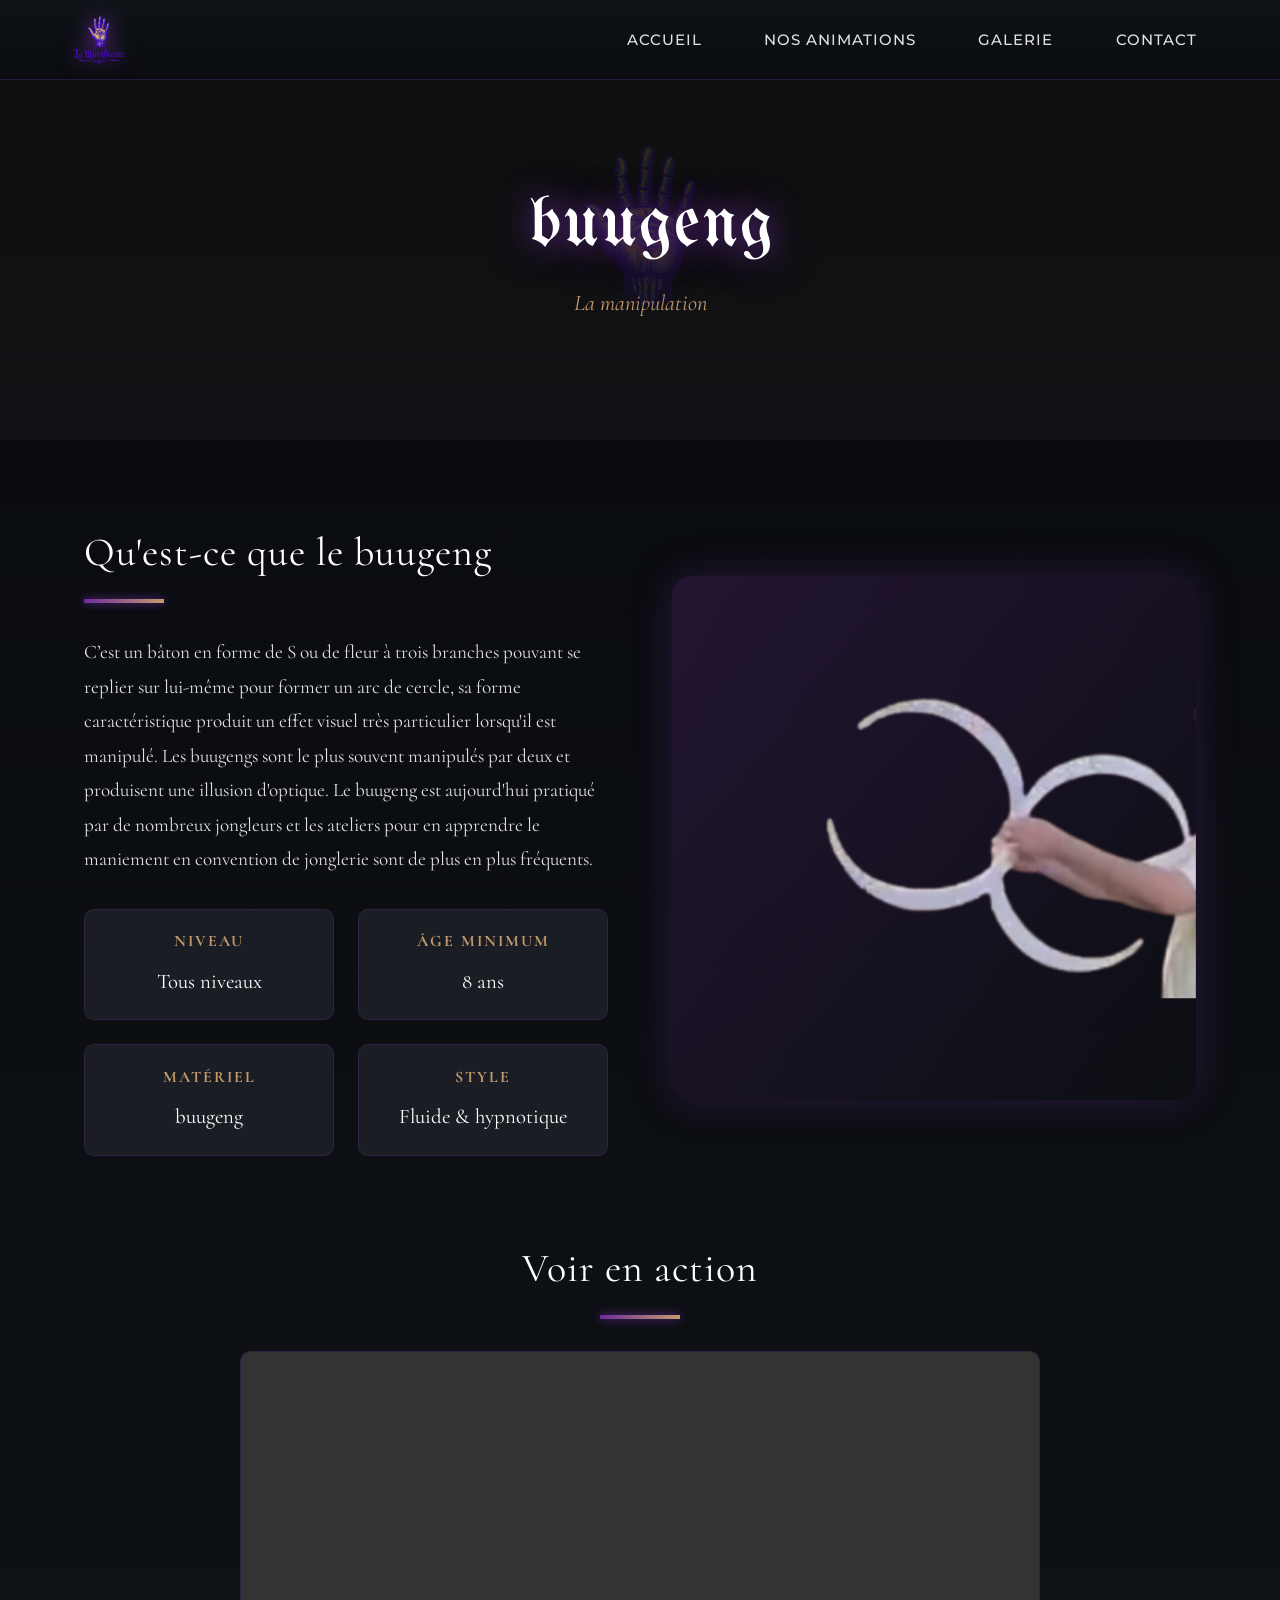
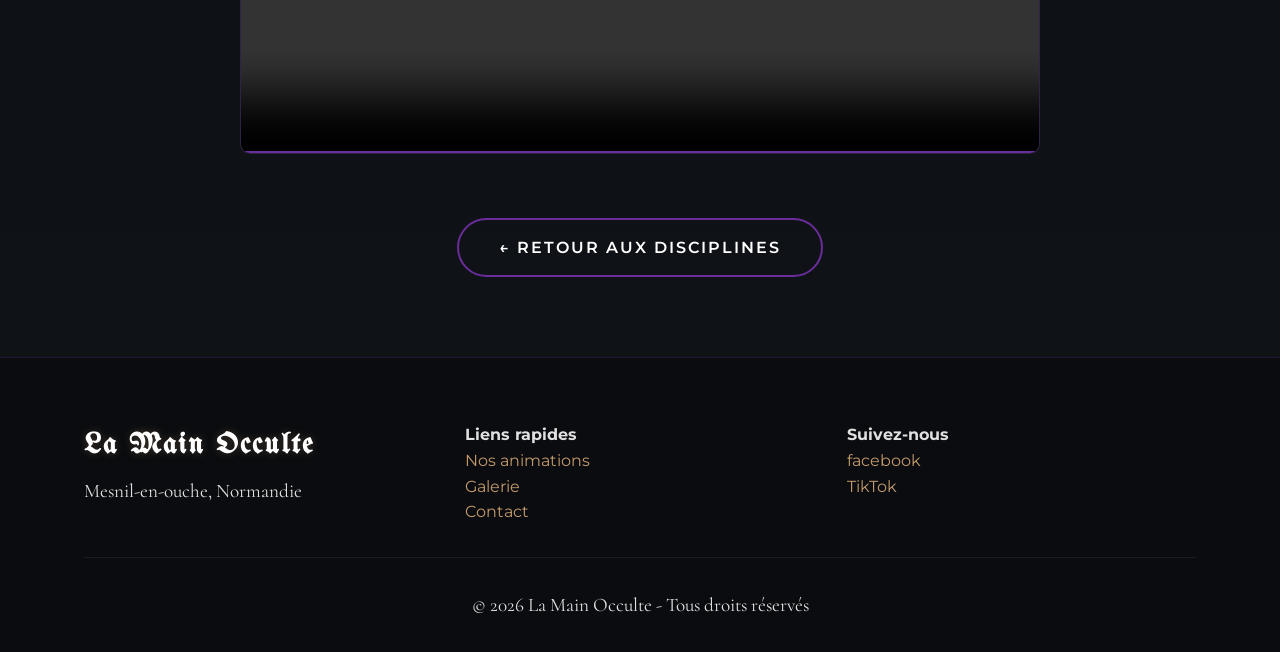
==== commit 23f41aeb: "Fix HTML structure and update video source" ====
--- a/disciplines/flow-arts.html
+++ b/disciplines/flow-arts.html
@@ -77,7 +77,7 @@
                     <h2>Voir en action</h2>
                     <div class="video-item">
                         <video controls width="100%">
-                            <source src="../img/videos/buugeng.mp4" type="video/mp4">
+                            <source src="../img/videos/buug.mp4" type="video/mp4">
                             Votre navigateur ne supporte pas la vidéo.
                         </video>
                     </div>
@@ -124,4 +124,5 @@
     <!-- Scripts -->
     <script src="../script.js"></script>
 </body>
-</html>+
+</html>
